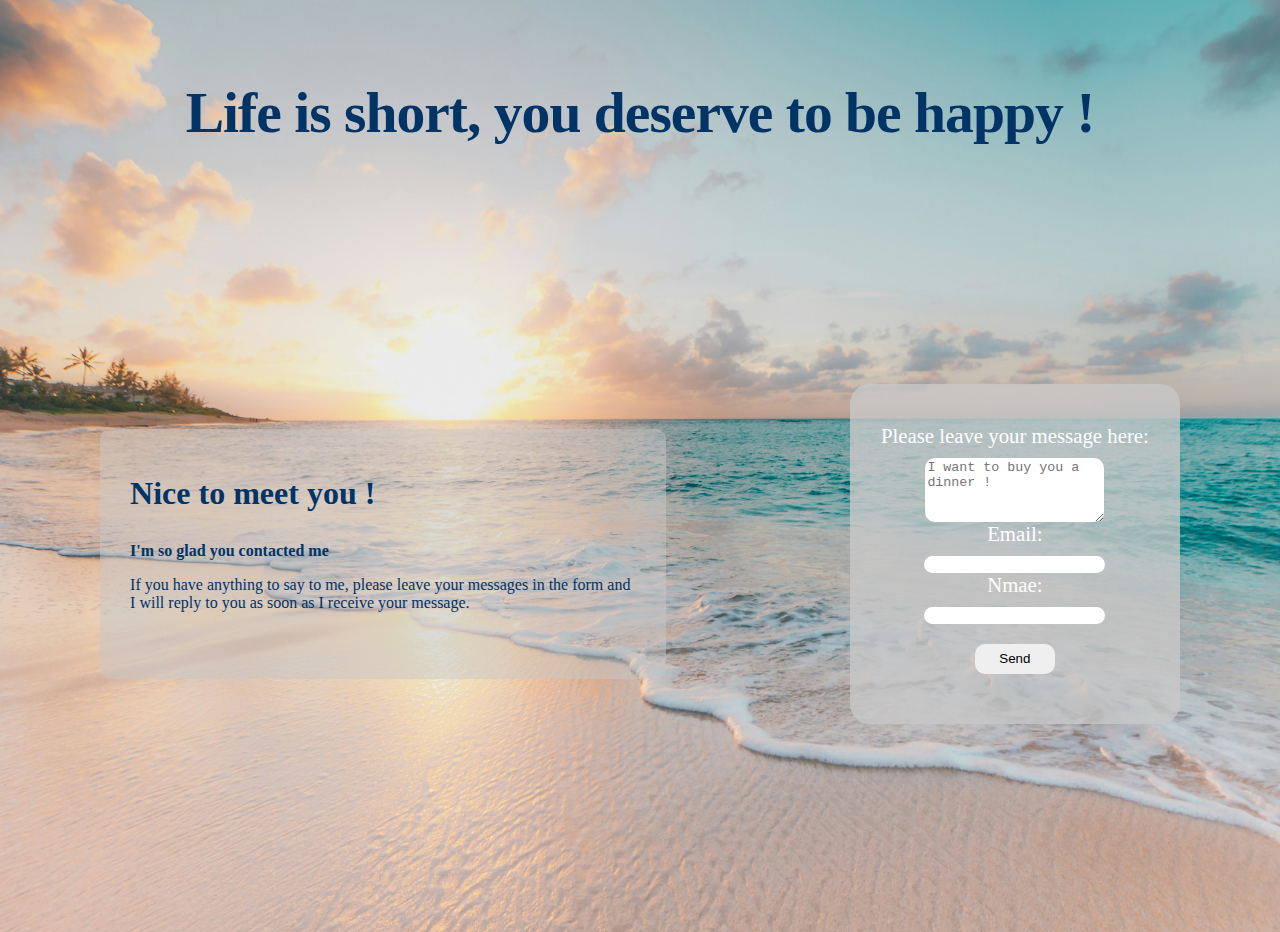
==== contact.html @ 1ad5ceef "Update contact.html" ====
<!DOCTYPE html>
<html lang="en">
<head>
    <meta charset="UTF-8">
    <meta name="viewport" content="width=device-width, initial-scale=1.0">
    <title>Ah you want to contact with me</title>
    <link href="contact.css" rel="stylesheet">
</head>
<body>
    <header id="title">
        <h1>Life is short, you deserve to be happy !</h1>
    </header>
<main>
<section id="intrudaction">
    <h2>Nice to meet you !</h2>
    <h3>I'm so glad you contacted me</h3>
    <p>If you have anything to say to me, please leave your messages in the form and I will reply to you as soon as I receive your message.</p>
</section>
<form id="leave-questions">
    <label>Please leave your message here:</label>
    <textarea cols="20" rows="4" placeholder="I want to buy you a dinner !" required></textarea>
    <label>Email:</label><input type="email" required>
    <label>Nmae:</label><input type="text" required>
    <button type="submit">Send</button>
</form>
</main>
</body>
</html>
---- contact.css ----
body{
    background-image: url(jpg/sea.jpg);
    background-size:cover;
}
#intrudaction{
    width:40%;
    color:#003366;
    padding:20px 30px;
    margin:245px auto;
    background-color: rgba(200,200,200,0.5);
    border-radius: 10px 10px;
    min-width: 300px;
    align-items: center;
}
#leave-questions{
    width:20%;
    min-width:300px;
    height: 300px;
    display:flex;
    flex-direction: column;
    align-items: center;
    background-color: rgba(200,200,200,0.8);
    border-radius:20px 20px;
    font-size:1.3em;
    color:white;
    padding-top:40px;
    padding-left:15px;
    padding-right:15px;
    margin:200px auto;
}
main{
    display:flex;
    justify-content: space-evenly;
    flex-wrap: wrap;
}
button{
    display:block;
    width: 80px;
    height: 30px;
    border:none;
    margin-top:20px;
    margin-bottom:20px;
border-radius:10px 10px;
}
input,textarea{
    border-radius: 10px 10px;
    border:none;
    margin-top:10px;
}
h2{
    font-size:2em;
    margin-bottom: 30px;
}
h3{
    font-size: 1em;
}
header{
    text-align: center;
    font-family: Georgia;
    font-size: 1.8em;
    letter-spacing: -1px;
    margin-top: 80px;
    color:#003366
}
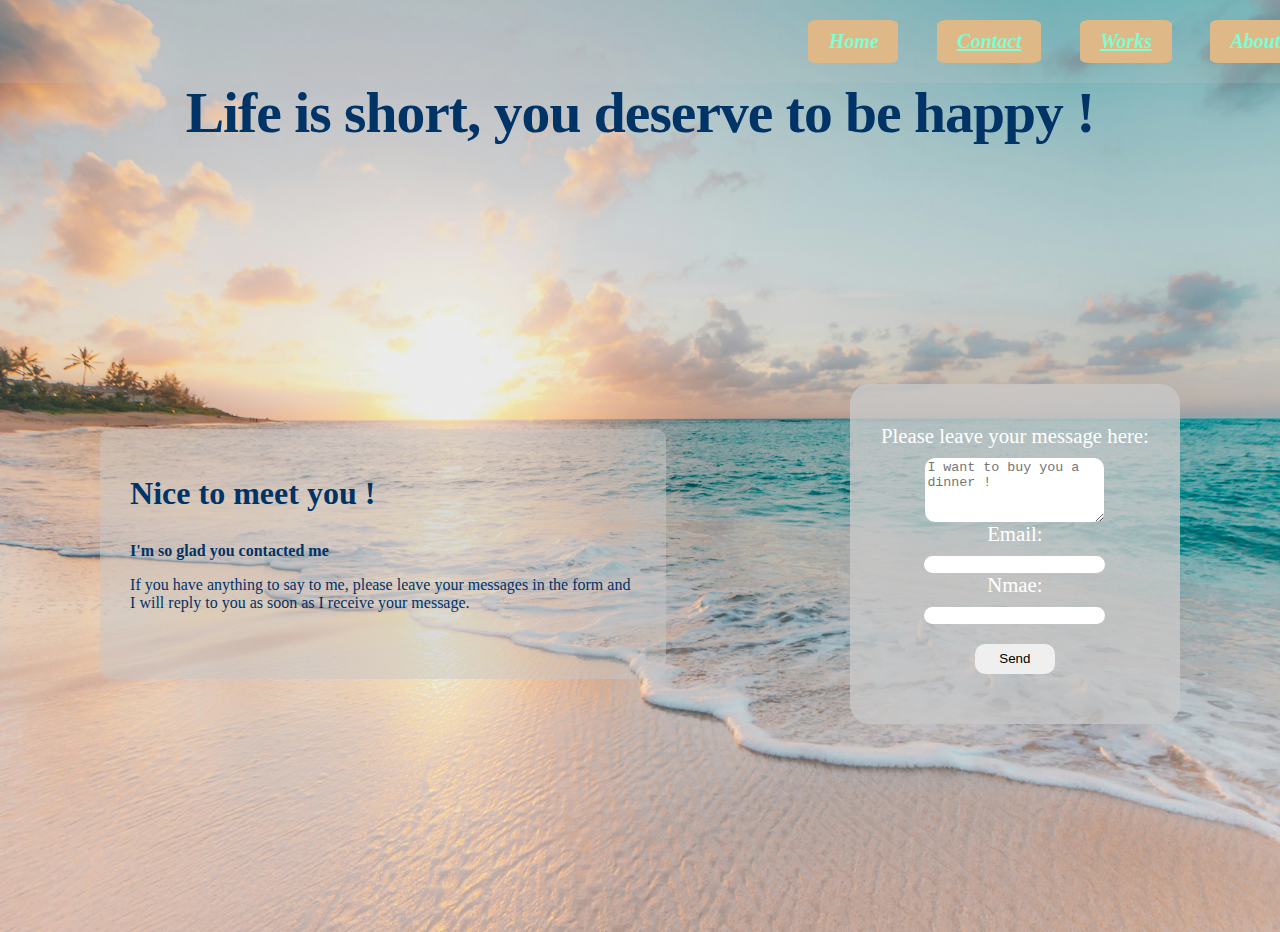
==== commit 56b6a65f: "add someting" ====
--- a/contact.html
+++ b/contact.html
@@ -7,6 +7,14 @@
     <link href="contact.css" rel="stylesheet">
 </head>
 <body>
+    <nav>
+        <ul>
+            <li>Home</li>
+            <li><a href="contact.html" target="_blank">Contact</a></li>
+            <li><a href="wotkspage.html" target="_blank">Works</a></li>
+            <li><a>About</a></li>
+        </ul>
+    </nav>
     <header id="title">
         <h1>Life is short, you deserve to be happy !</h1>
     </header>
--- a/contact.css
+++ b/contact.css
@@ -62,4 +62,44 @@
     letter-spacing: -1px;
     margin-top: 80px;
     color:#003366
+}
+nav ul{
+    display:flex;
+    list-style: none;
+    padding:20px;
+    font-size:20px;
+    font-weight: bolder;
+    justify-content: flex-end;
+    background-color: rgba(200,200,200,0.2);
+    width:100%;
+    margin: 0;
+}
+li{
+    margin-left: 3%;
+    background-color: burlywood;
+    padding:10px 20px;
+    border-radius: 10%;
+    font-style: italic;
+    color:aquamarine
+}
+nav{
+    position: fixed;
+    top:0;
+    width:100%;
+    left:0;
+    z-index: 100;
+    height: 80px;
+}
+li:hover{
+    background-color: aquamarine;
+    color:burlywood;
+}
+li a:hover{
+    color:burlywood;
+}
+li a{
+    color:aquamarine;
+}
+li a:active{
+    color:blueviolet;
 }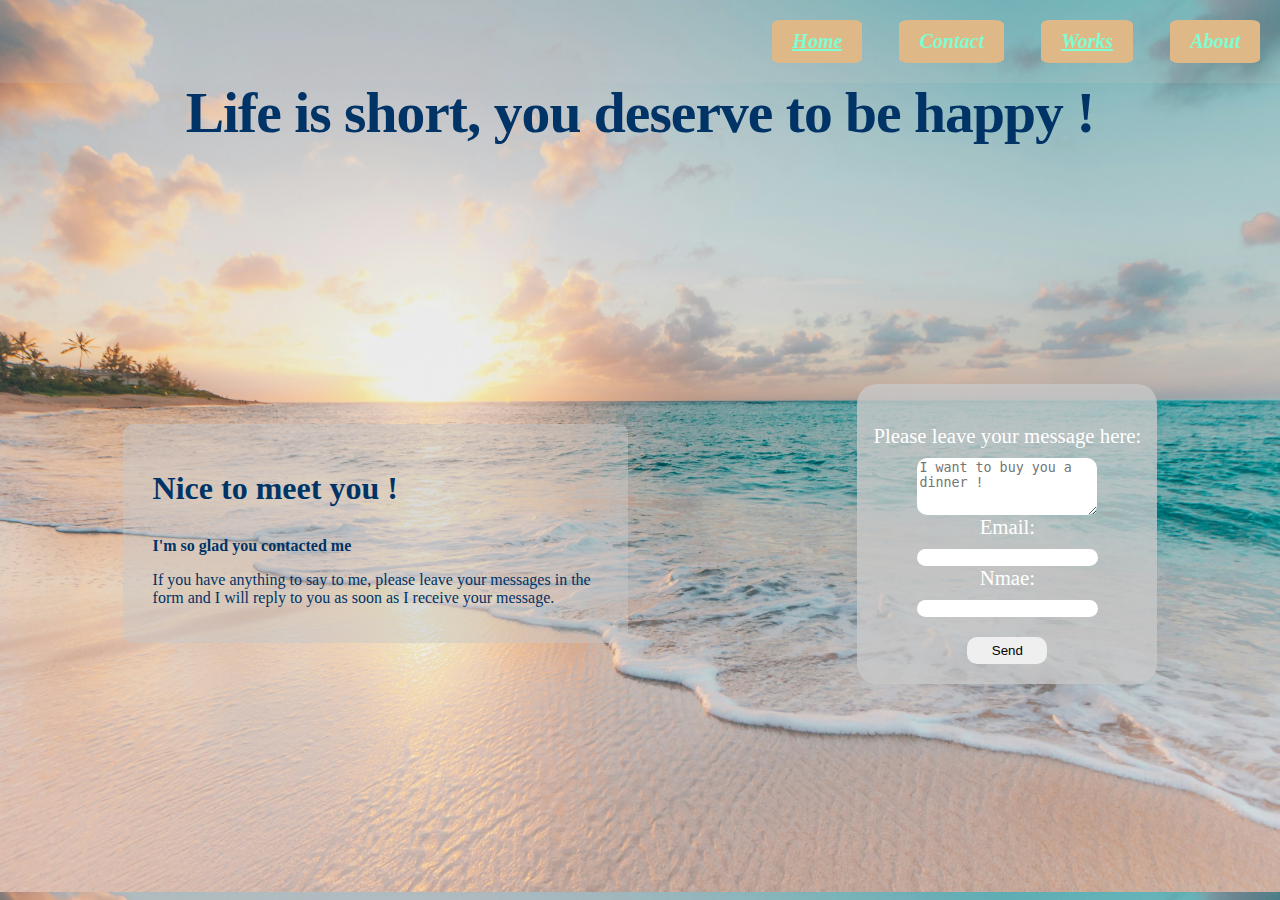
==== commit c1f057f7: "change the nav" ====
--- a/contact.html
+++ b/contact.html
@@ -9,8 +9,8 @@
 <body>
     <nav>
         <ul>
-            <li>Home</li>
-            <li><a href="contact.html" target="_blank">Contact</a></li>
+            <li><a href="index.html" target="_blank">Home</a></li>
+            <li>Contact</li>
             <li><a href="wotkspage.html" target="_blank">Works</a></li>
             <li><a>About</a></li>
         </ul>
--- a/contact.css
+++ b/contact.css
@@ -1,4 +1,6 @@
-
+*{
+    box-sizing: border-box;
+}
 body{
     background-image: url(jpg/sea.jpg);
     background-size:cover;
@@ -7,7 +9,7 @@
     width:40%;
     color:#003366;
     padding:20px 30px;
-    margin:245px auto;
+    margin:auto auto;
     background-color: rgba(200,200,200,0.5);
     border-radius: 10px 10px;
     min-width: 300px;
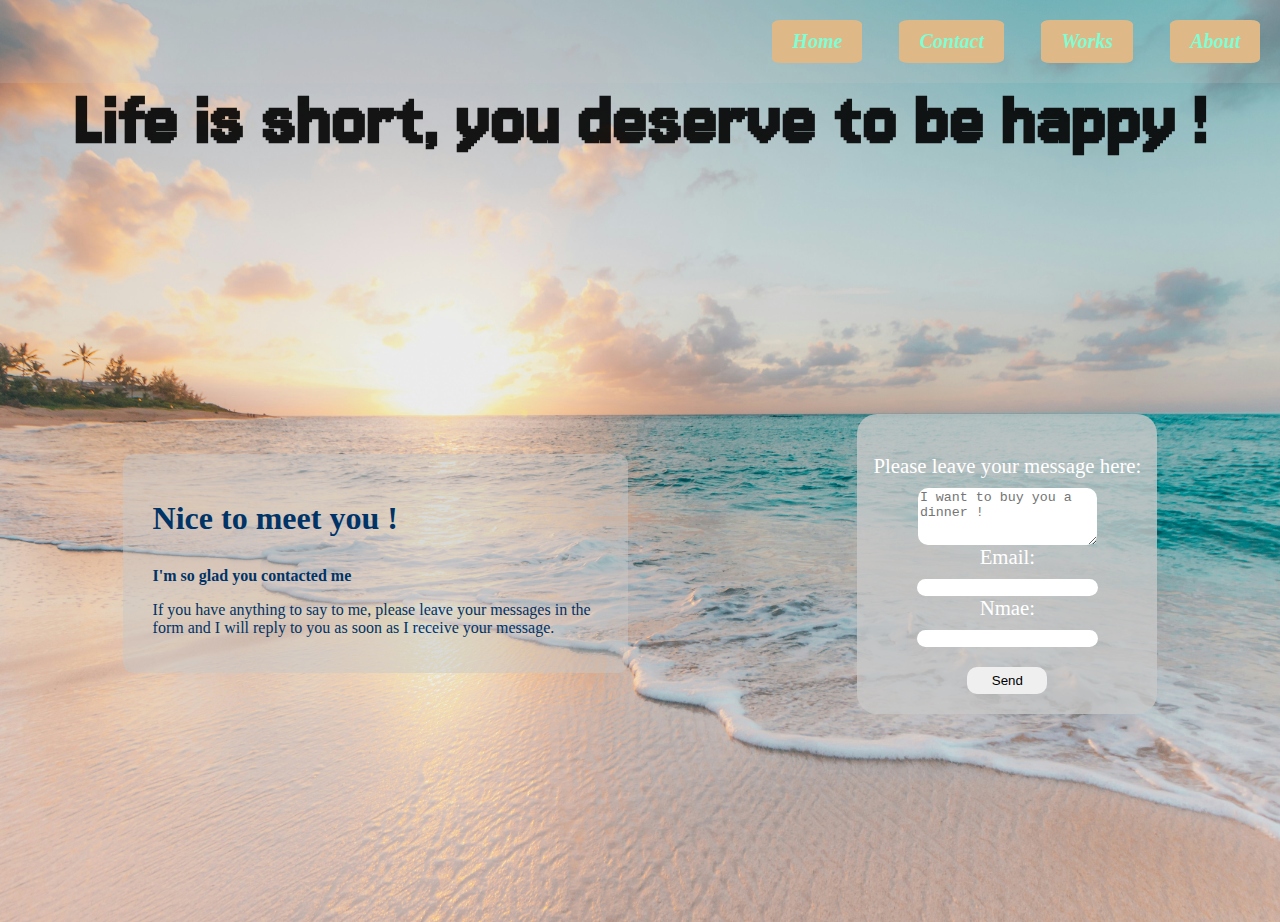
==== commit 768b207a: "change some" ====
--- a/contact.html
+++ b/contact.html
@@ -4,14 +4,17 @@
     <meta charset="UTF-8">
     <meta name="viewport" content="width=device-width, initial-scale=1.0">
     <title>Ah you want to contact with me</title>
-    <link href="contact.css" rel="stylesheet">
+    <link href="css/contact.css" rel="stylesheet">
+    <link rel="preconnect" href="https://fonts.googleapis.com">
+<link rel="preconnect" href="https://fonts.gstatic.com" crossorigin>
+<link href="https://fonts.googleapis.com/css2?family=Jersey+15&display=swap" rel="stylesheet">
 </head>
 <body>
     <nav>
         <ul>
-            <li><a href="index.html" target="_blank">Home</a></li>
+            <li><a href="index.html" target="_self">Home</a></li>
             <li>Contact</li>
-            <li><a href="wotkspage.html" target="_blank">Works</a></li>
+            <li><a href="workspage.html" target="_self">Works</a></li>
             <li><a>About</a></li>
         </ul>
     </nav>
--- a/css/contact.css
+++ b/css/contact.css
@@ -0,0 +1,122 @@
+*{
+    box-sizing: border-box;
+}
+body{
+    background-image: url(../jpg/sea.jpg);
+    background-size:cover;
+}
+#intrudaction{
+    width:40%;
+    color:#003366;
+    padding:20px 30px;
+    margin:auto auto;
+    background-color: rgba(200,200,200,0.5);
+    border-radius: 10px 10px;
+    min-width: 300px;
+    align-items: center;
+}
+#leave-questions{
+    width:20%;
+    min-width:300px;
+    height: 300px;
+    display:flex;
+    flex-direction: column;
+    align-items: center;
+    background-color: rgba(200,200,200,0.8);
+    border-radius:20px 20px;
+    font-size:1.3em;
+    color:white;
+    padding-top:40px;
+    padding-left:15px;
+    padding-right:15px;
+    margin:200px auto;
+}
+main{
+    display:flex;
+    justify-content: space-evenly;
+    flex-wrap: wrap;
+}
+button{
+    display:block;
+    width: 80px;
+    height: 30px;
+    border:none;
+    margin-top:20px;
+    margin-bottom:20px;
+border-radius:10px 10px;
+}
+input,textarea{
+    border-radius: 10px 10px;
+    border:none;
+    margin-top:10px;
+}
+h2{
+    font-size:2em;
+    margin-bottom: 30px;
+}
+h3{
+    font-size: 1em;
+}
+header{
+    text-align: center;
+    font-family: "Jersey 15", serif;
+    font-size: 2.5em;
+    letter-spacing: -1px;
+    margin-top: 80px;
+    color:rgba(0,0,0,0.9);
+}
+nav ul{
+    display:flex;
+    list-style: none;
+    padding:20px;
+    font-size:20px;
+    font-weight: bolder;
+    justify-content: flex-end;
+    background-color: rgba(200,200,200,0.2);
+    width:100%;
+    margin: 0;
+}
+li{
+    margin-left: 3%;
+    background-color: burlywood;
+    padding:10px 20px;
+    border-radius: 10%;
+    font-style: italic;
+    color:aquamarine
+}
+nav{
+    position: fixed;
+    top:0;
+    width:100%;
+    left:0;
+    z-index: 100;
+    height: 80px;
+}
+li:hover{
+    background-color: aquamarine;
+    color:burlywood;
+}
+li a:hover{
+    color:burlywood;
+}
+li a{
+    color:aquamarine;
+    text-decoration: none;
+}
+li a:active{
+    color:blueviolet;
+}
+@media screen and (max-width:440px) {
+    nav ul{
+        flex-direction: column;
+        padding-right:3px;
+        padding-top:30px;
+    }
+    ul li{
+        min-width: 90px;
+        margin-bottom:10px;
+        max-width:100px;
+        margin-left:auto;
+        margin-right:0;
+    }
+}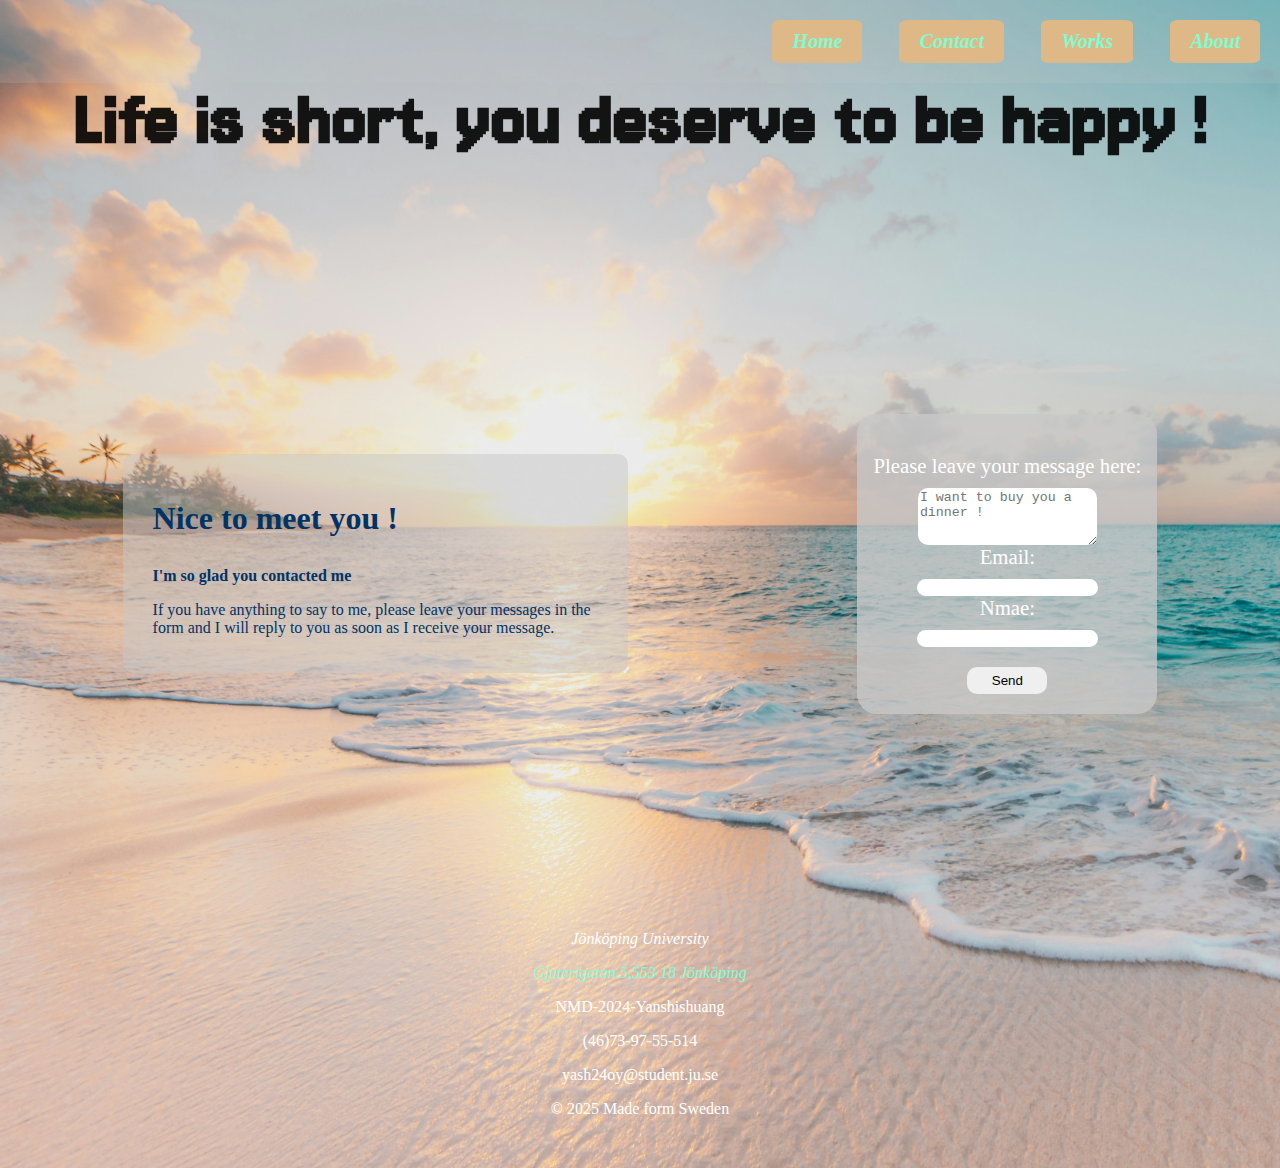
==== commit 0c2b6900: "finnal change" ====
--- a/contact.html
+++ b/contact.html
@@ -35,5 +35,13 @@
     <button type="submit">Send</button>
 </form>
 </main>
+<footer>
+    <p><em>Jönköping University</em></p>
+    <p><em><a target="_blank" href="https://www.google.com/maps/place/J%C3%B6nk%C3%B6ping+University/@57.7785679,14.1568884,15z/data=!4m6!3m5!1s0x465a6deb8c8d3f63:0xaa4ecd2380a8ed79!8m2!3d57.7785686!4d14.1618694!16zL20vMDlxdjFu?entry=ttu&g_ep=EgoyMDI1MDEyMi4wIKXMDSoASAFQAw%3D%3D">Gjuterigatan 5,553 18 Jönköping</a></em></p>
+    <p>NMD-2024-Yanshishuang</p>
+    <p>(46)73-97-55-514</p>
+    <p>yash24oy@student.ju.se</p>
+    <p>© 2025 Made form Sweden</p>
+</footer>
 </body>
 </html>--- a/css/contact.css
+++ b/css/contact.css
@@ -96,14 +96,14 @@
     background-color: aquamarine;
     color:burlywood;
 }
-li a:hover{
+a:hover{
     color:burlywood;
 }
-li a{
+a{
     color:aquamarine;
     text-decoration: none;
 }
-li a:active{
+a:active{
     color:blueviolet;
 }
 @media screen and (max-width:440px) {
@@ -119,4 +119,10 @@
         margin-left:auto;
         margin-right:0;
     }
+}
+footer{
+    color:white;
+    text-align: center;
+    margin-bottom: 50px;
+    margin-top:0px;
 }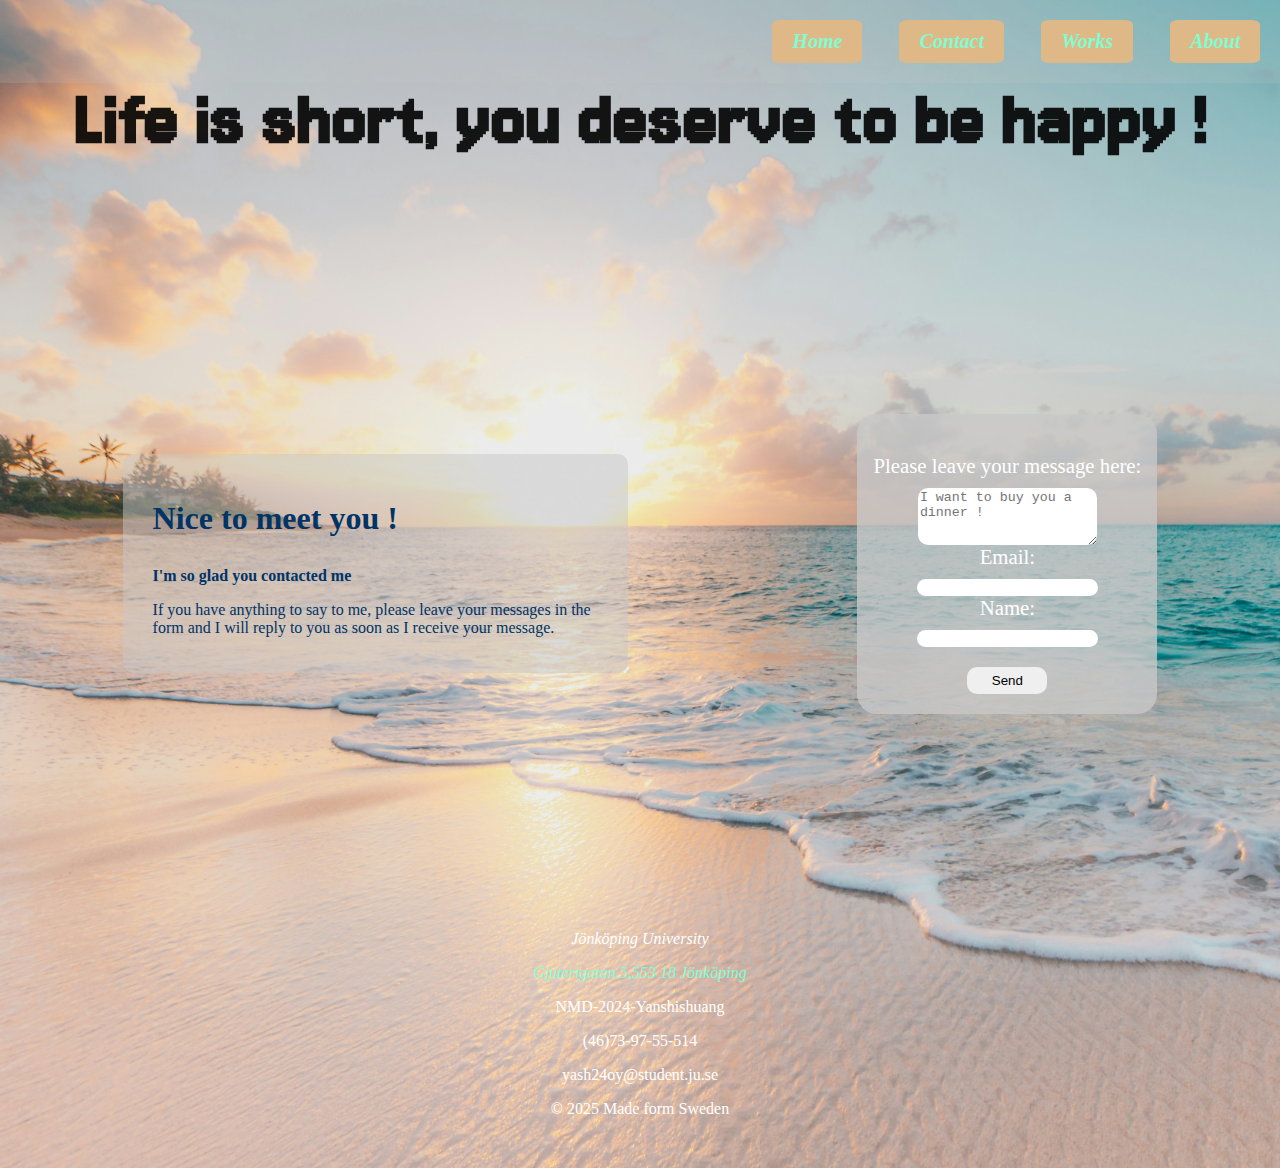
==== commit 6977f569: "add script and event listener" ====
--- a/contact.html
+++ b/contact.html
@@ -8,6 +8,7 @@
     <link rel="preconnect" href="https://fonts.googleapis.com">
 <link rel="preconnect" href="https://fonts.gstatic.com" crossorigin>
 <link href="https://fonts.googleapis.com/css2?family=Jersey+15&display=swap" rel="stylesheet">
+<script src="js/contact.js" defer></script>
 </head>
 <body>
     <nav>
@@ -23,7 +24,7 @@
     </header>
 <main>
 <section id="intrudaction">
-    <h2>Nice to meet you !</h2>
+    <h2 id="heading">Nice to meet you !</h2>
     <h3>I'm so glad you contacted me</h3>
     <p>If you have anything to say to me, please leave your messages in the form and I will reply to you as soon as I receive your message.</p>
 </section>
@@ -31,8 +32,8 @@
     <label>Please leave your message here:</label>
     <textarea cols="20" rows="4" placeholder="I want to buy you a dinner !" required></textarea>
     <label>Email:</label><input type="email" required>
-    <label>Nmae:</label><input type="text" required>
-    <button type="submit">Send</button>
+    <label>Name:</label><input type="text" id="input-name" required>
+    <button id="send-button" type="submit">Send</button>
 </form>
 </main>
 <footer>
--- a/css/contact.css
+++ b/css/contact.css
@@ -125,4 +125,17 @@
     text-align: center;
     margin-bottom: 50px;
     margin-top:0px;
+}
+li:hover{
+    animation-name:select;
+    animation-duration: 0.3s;
+    animation-fill-mode: forwards;
+}
+@keyframes select {
+    from{
+        transform: scale(1);
+    }
+    to{
+        transform: scale(1.2);
+    }
 }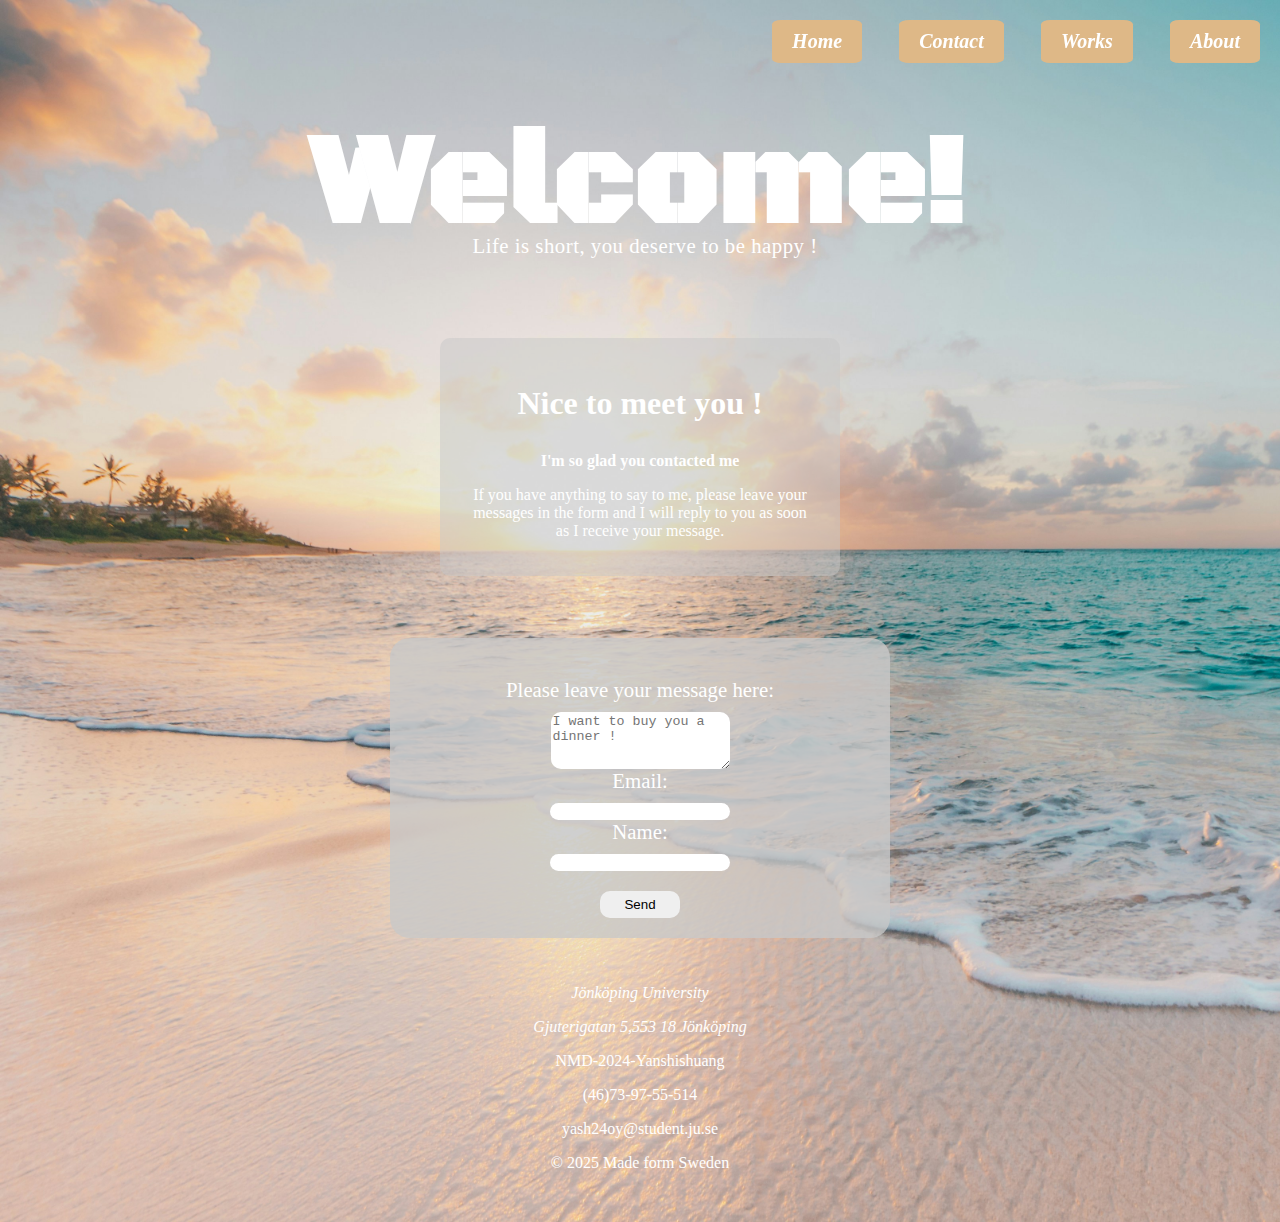
==== commit dde943f3: "change some style and layout" ====
--- a/contact.html
+++ b/contact.html
@@ -7,7 +7,7 @@
     <link href="css/contact.css" rel="stylesheet">
     <link rel="preconnect" href="https://fonts.googleapis.com">
 <link rel="preconnect" href="https://fonts.gstatic.com" crossorigin>
-<link href="https://fonts.googleapis.com/css2?family=Jersey+15&display=swap" rel="stylesheet">
+<link href="https://fonts.googleapis.com/css2?family=Black+Ops+One&family=Jersey+15&display=swap" rel="stylesheet">
 <script src="js/contact.js" defer></script>
 </head>
 <body>
@@ -19,8 +19,10 @@
             <li><a>About</a></li>
         </ul>
     </nav>
+    <div class="flex">
     <header id="title">
-        <h1>Life is short, you deserve to be happy !</h1>
+        <h1>Welcome!</h1>
+        <p>Life is short, you deserve to be happy !</p>
     </header>
 <main>
 <section id="intrudaction">
@@ -36,6 +38,7 @@
     <button id="send-button" type="submit">Send</button>
 </form>
 </main>
+</div>
 <footer>
     <p><em>Jönköping University</em></p>
     <p><em><a target="_blank" href="https://www.google.com/maps/place/J%C3%B6nk%C3%B6ping+University/@57.7785679,14.1568884,15z/data=!4m6!3m5!1s0x465a6deb8c8d3f63:0xaa4ecd2380a8ed79!8m2!3d57.7785686!4d14.1618694!16zL20vMDlxdjFu?entry=ttu&g_ep=EgoyMDI1MDEyMi4wIKXMDSoASAFQAw%3D%3D">Gjuterigatan 5,553 18 Jönköping</a></em></p>
--- a/css/contact.css
+++ b/css/contact.css
@@ -5,19 +5,50 @@
     background-image: url(../jpg/sea.jpg);
     background-size:cover;
 }
+.jersey-15-regular {
+    font-family: "Jersey 15", serif;
+    font-weight: 400;
+    font-style: normal;
+  }
+  #title{
+    font-family: "Black Ops One", serif;
+    color:white;
+    text-align: left;
+    font-size:4rem;
+    margin-left:20px;
+    width: 50%;
+    height: 300px;
+  }
+  #title h1{
+    margin-bottom: 0px;
+    word-wrap: break-word;
+  }
+  #title p {
+    font-size: 1.3rem;
+    margin-top: -30px;
+    margin-left: 10px;
+    font-family: serif;
+    letter-spacing: 0.5px;
+  }
+  .flex{
+    display: flex;
+    align-items: center;
+  }
 #intrudaction{
-    width:40%;
-    color:#003366;
+    width:55%;
+    color:white;
     padding:20px 30px;
-    margin:auto auto;
     background-color: rgba(200,200,200,0.5);
     border-radius: 10px 10px;
-    min-width: 300px;
+    min-width: 350px;
     align-items: center;
+    margin:0 auto;
+    text-align:center;
+    max-width:400px;
 }
 #leave-questions{
-    width:20%;
-    min-width:300px;
+    width:80%;
+    min-width:350px;
     height: 300px;
     display:flex;
     flex-direction: column;
@@ -29,12 +60,17 @@
     padding-top:40px;
     padding-left:15px;
     padding-right:15px;
-    margin:200px auto;
+    margin:0 auto;
+    max-width: 500px;
 }
 main{
     display:flex;
-    justify-content: space-evenly;
-    flex-wrap: wrap;
+    flex-direction: column;
+    justify-content: space-between;
+    flex-wrap: nowrap;
+    height:600px;
+    width: 40%;
+    margin-top:9%;
 }
 button{
     display:block;
@@ -50,6 +86,9 @@
     border:none;
     margin-top:10px;
 }
+input{
+    width:180px;
+}
 h2{
     font-size:2em;
     margin-bottom: 30px;
@@ -72,7 +111,7 @@
     font-size:20px;
     font-weight: bolder;
     justify-content: flex-end;
-    background-color: rgba(200,200,200,0.2);
+    background-color: rgba(200,200,200,0);
     width:100%;
     margin: 0;
 }
@@ -82,7 +121,7 @@
     padding:10px 20px;
     border-radius: 10%;
     font-style: italic;
-    color:aquamarine
+    color:white;
 }
 nav{
     position: fixed;
@@ -100,7 +139,7 @@
     color:burlywood;
 }
 a{
-    color:aquamarine;
+    color:white;
     text-decoration: none;
 }
 a:active{
@@ -138,4 +177,30 @@
     to{
         transform: scale(1.2);
     }
+}
+@media screen and (max-width:1300px){
+    .flex{
+        flex-direction: column;
+    }
+    main{
+        margin-left:auto;
+        margin-right:auto;
+        margin-bottom:30px;
+        margin-top:10px;
+        width:100%;
+    }
+    #title{
+        margin:10px auto;
+        text-align: center;
+        width:100%;
+    }
+}
+@media screen and (max-width:680px) {
+    h1{
+        font-size: 3rem;
+        margin-top:100px;
+    }
+    #title p{
+        margin-top:10px;
+    }
 }